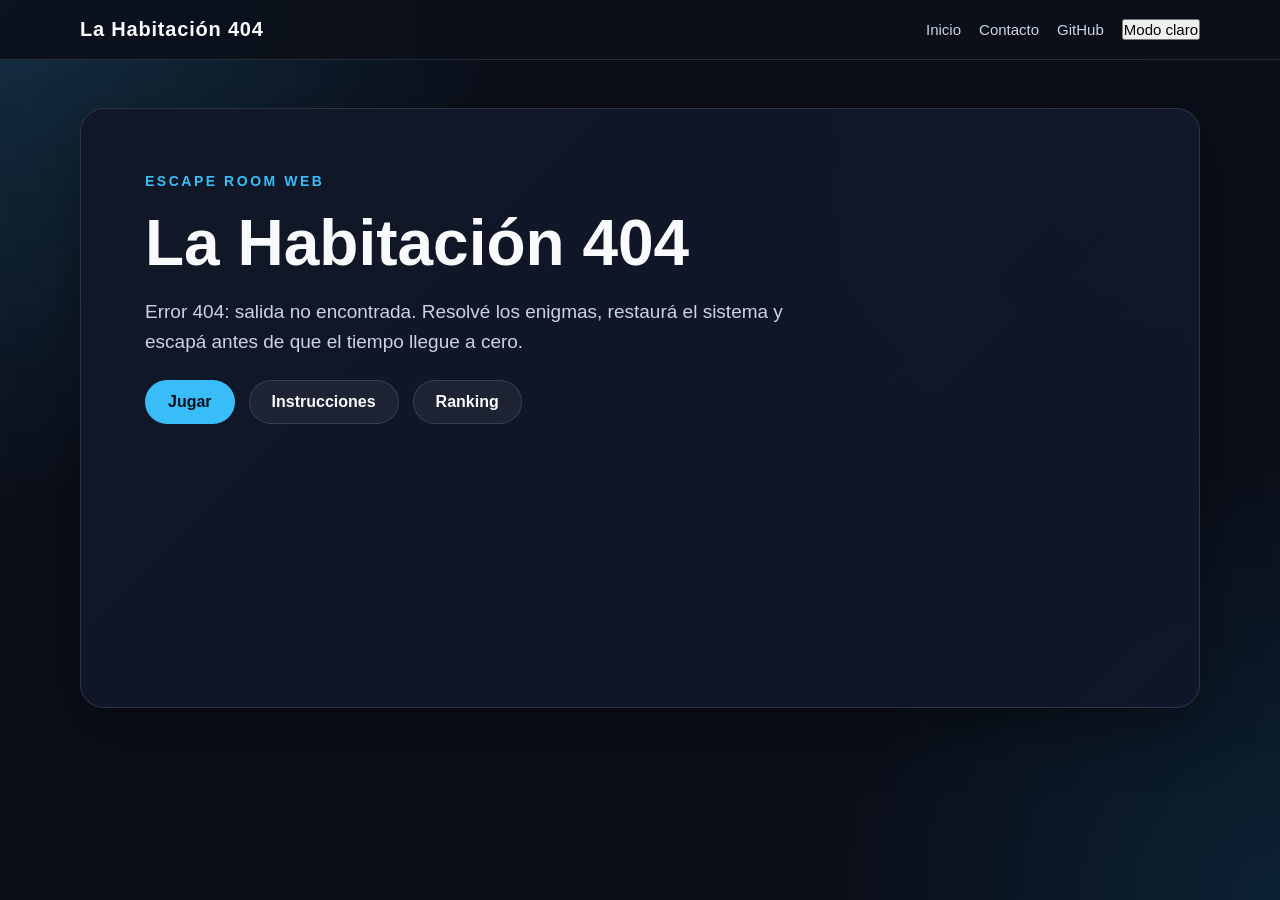
==== index.html @ 29cb1e01 "Agrego sonidos que se generaron con JavaScript" ====
<!DOCTYPE html>
<html lang="es">
<head>
    <meta charset="UTF-8">
    <meta name="viewport" content="width=device-width, initial-scale=1.0">
    <title>La Habitación 404</title>

    <link rel="stylesheet" href="css/reset.css">
    <link rel="stylesheet" href="css/style.css">
    <link rel="stylesheet" href="css/game.css">
    <link rel="stylesheet" href="css/modals.css">
    <link rel="stylesheet" href="css/responsive.css">

</head>
<body>

    <header class="encabezado-principal">
        <nav class="navegacion-principal">
            <a href="index.html" class="logo">La Habitación 404</a>

            <div class="enlaces-navegacion">
                <a href="index.html">Inicio</a>
                <a href="contacto.html">Contacto</a>
                <a href="#" target="_blank">GitHub</a>
                <button id="boton-tema" class="boton-tema">Modo claro</button>
            </div>
        </nav>
    </header>


    <main class="contenido-principal">
        <section id="pantalla-inicio" class="pantalla pantalla-activa">
            <div class="contenedor-inicio">
                <p class="etiqueta-juego">Escape Room Web</p>
                <h1>La Habitación 404</h1>
                <p class="texto-introduccion">
                    Error 404: salida no encontrada. Resolvé los enigmas, restaurá el sistema y escapá antes de que el tiempo llegue a cero.
                </p>

                <div class="acciones-inicio">
                    <button id="boton-jugar" class="boton boton-principal">Jugar</button>
                    <button id="boton-instrucciones" class="boton boton-secundario">Instrucciones</button>
                    <button id="boton-ranking" class="boton boton-secundario">Ranking</button>
                </div>
            </div>
        </section>


        <section id="pantalla-juego" class="pantalla">
            <div class="barra-juego">
                <p>Jugador: <span id="nombre-jugador">-</span></p>
                <p>Tiempo: <span id="tiempo-juego">10:00</span></p>
                <p>Vidas: <span id="vidas-juego">3</span></p>
                <p>Progreso: <span id="progreso-juego">0/4</span></p>
            </div>

            <div class="escena-juego">
                <button id="objeto-computadora" class="objeto-juego">Computadora</button>
                <button id="objeto-caja" class="objeto-juego">Caja fuerte</button>
                <button id="objeto-panel" class="objeto-juego">Panel eléctrico</button>
                <button id="objeto-puerta" class="objeto-juego">Puerta</button>
            </div>


            <div class="panel-inferior">
                <div>
                    <h2>Inventario</h2>
                    <ul id="lista-inventario" class="lista-inventario"></ul>
                </div>

                <div class="acciones-juego">
                    <button id="boton-pausa" class="boton boton-secundario">Pausa</button>
                    <button id="boton-reiniciar" class="boton boton-secundario">Reiniciar</button>

                </div>
            </div>
        </section>
    </main>



    <div id="modal-general" class="modal">
        <div class="contenido-modal">
            <button id="boton-cerrar-modal" class="boton-cerrar">×</button>
            <h2 id="titulo-modal">Título</h2>
            <div id="cuerpo-modal"></div>

        </div>
    </div>


<script src="js/validations.js"></script>
<script src="js/storage.js"></script>
<script src="js/ui.js"></script>
<script src="js/timer.js"></script>
<script src="js/puzzles.js"></script>
<script src="js/sounds.js"></script>
<script src="js/game.js"></script>
<script src="js/main.js"></script>

</body>
</html>
---- css/style.css ----
:root {
    --color-fondo: #0b0f1a;
    --color-panel: #111827;
    --color-panel-secundario: #1f2937;
    --color-texto: #f8fafc;
    --color-texto-suave: #cbd5e1;
    --color-principal: #38bdf8;
    --color-principal-oscuro: #0284c7;
    --color-peligro: #ef4444;
    --color-exito: #22c55e;
    --color-advertencia: #facc15;
    --color-borde: rgba(255,255,255,0.12);
    --sombra-panel: 0 20px 60px rgba(0,0,0,0.35);
    --radio-grande: 24px;
    --radio-medio: 14px;
}

body {
    min-height: 100vh;
    background:
        radial-gradient(circle at top left, rgba(56, 189, 248, 0.18), transparent 32%),
        radial-gradient(circle at bottom right, rgba(14, 165, 233, 0.12), transparent 28%),
        var(--color-fondo);
    color: var(--color-texto);
    font-family: Arial, Helvetica, sans-serif;
}

.encabezado-principal {
    width: 100%;
    border-bottom: 1px solid var(--color-borde);
    background-color: rgba(11,15,26,0.88);

}

.navegacion-principal {
    display: flex;
    align-items: center;
    justify-content: space-between;
    gap: 24px;
    width: min(1120px, 92%);
    margin: 0 auto;
    padding: 18px 0;
}

.logo {
    color: var(--color-texto);
    font-size: 20px;
    font-weight: 700;
    letter-spacing: 0.04em;
}

.enlaces-navegacion {
    display: flex;
    align-items: center;
    gap: 18px;
    color: var(--color-texto-suave);
    font-size: 15px;
}

.enlaces-navegacion a {
    transition: color 0.2s ease;
}

.enlaces-navegacion a:hover {
    color: var(--color-principal);
}

.contenido-principal {
    width: min(1120px, 92%);
    margin: 0 auto;
    padding: 48px 0;
}

.pantalla {
    display: none;
}

.pantalla-activa {
    display: flex;
}

.contenedor-inicio,
.contenedor-contacto {
    display: flex;
    flex-direction: column;
    align-items: flex-start;
    gap: 22px;
    width: 100%;
    min-height: 600px;
    padding: 64px;
    border: 1px solid var(--color-borde);
    border-radius: var(--radio-grande);
    background: 
        linear-gradient(135deg, rgba(17,24,39,0.98), rgba(15,23,42,0.9)),
        radial-gradient(circle at top right, rgba(56, 189, 248, 0.18), transparent 40%);
    box-shadow: var(--sombra-panel);
    
}

.etiqueta-juego {
    color: var(--color-principal);
    font-size: 14px;
    font-weight: 700;
    letter-spacing: 0.18em;
    text-transform: uppercase;
}

h1 {
    max-width: 780px;
    font-size: 64px;
    line-height: 1;
    
}

h2 {
    color: var(--color-principal);
}

.texto-introduccion {
    max-width: 680px;
    color: var(--color-texto-suave);
    font-size: 19px;
    line-height: 1.6;
}

.acciones-inicio,
.acciones-juego {
    display: flex;
    flex-wrap: wrap;
    gap: 14px;
}

.boton {
    min-height: 44px;
    padding: 12px 22px;
    border: 1px solid transparent;
    border-radius: 999px;
    font-weight: 700;
    transition: transform 0.2s ease, background-color 0.2s ease, border-color 0.2s ease;
}

.boton:hover {
    transform: translateY(-2px);
}

.boton-principal {
    background-color: var(--color-principal);
    color: #06111f;
}

.boton-principal:hover {
    background-color: #7dd3fc;
}

.boton-secundario {
    border-color: var(--color-borde);
    background-color: rgba(255,255,255,0.06);
    color: var(--color-texto);
}

.boton-secundario:hover {
    border-color: var(--color-principal);
    background-color: rgba(56,189, 248, 0.12);
}

.seccion-contacto {
    display: flex;
}

.formulario-contacto{
    display: flex;
    flex-direction: column;
    gap: 18px;
    width: min(600px, 100%);
}

.grupo-formulario {
    display: flex;
    flex-direction: column;
    gap: 8px;
}

.grupo-formulario label {
    color: var(--color-texto-suave);
    font-weight: 700;
}

.grupo-formulario input,
.grupo-formulario textarea {
    width: 100%;
    border: 1px solid var(--color-borde);
    border-radius: var(--radio-medio);
    background-color: rgba(255,255,255,0.06);
    color: var(--color-texto);
    padding: 13px 14px;
    outline: none;
}

.grupo-formulario textarea {
    min-height: 140px;
    resize: vertical;
}

.grupo-formulario input:focus,
.grupo-formulario textarea:focus {
    border-color: var(--color-principal);
}

.mensaje-error {
    min-height: 18px;
    color: var(--color-peligro);
    font-size: 14px;
    margin-top: 8px;
}


.mensaje-exito-contacto {
    display: flex;
    flex-direction: column;
    gap: 12px;
    padding: 16px;
    border: 1px solid var(--color-exito);
    border-radius: var(--radio-medio);
    background-color: rgba(34, 197, 94, 0.12);
    color: var(--color-texto);
    line-height: 1.5;
}

.acciones-contacto {
    display: flex;
    flex-wrap: wrap;
    gap: 12px;
}


.boton.tema {
    border: 1px solid var(--color-borde);
    border-radius: 999px;
    background-color: rgba(255,255,255, 0.06);
    color: var(--color-texto);
    padding: 8px 14px;
    font-weight: 700;
    transition: background-color 0.2s ease, border-color 0.2s ease, transform 0.2s ease;
}

.boton-tema:hover {
    transform: translateY(-2px);
    border-color: var(--color-principal);
    background-color: rgba(56,189, 248, 0.12);
}

body.modo-claro {
    --color-fondo: #eaf2ff;
    --color-panel: #ffffff;
    --color-panel-secundario: #dbeafe;
    --color-texto: #0f172a;
    --color-texto-suave: #475569;
    --color-borde: rgba(15,23,42, 0.16);
    --sombra-panel: 0 20px 60px rgba(15,23,42, 0.12);

    background: 
        radial-gradient(circle at top left, rgba(56,189,248, 0.22), transparent 32%),
        radial-gradient(circle at bottom right, rgba(14,165,233, 0.16), transparent 28%),
        var(--color-fondo);
}

body.modo-claro .encabezado-principal {
    background-color: rgba(255,255,255, 0.86);
}

body.modo-claro .contenedor-inicio,
body.modo-claro .contenedor-contacto,
body.modo-claro .barra-juego,
body.modo-claro .panel-inferior,
body.modo-claro .contenido-modal {
    background: 
         linear-gradient(135deg, rgba(255, 255, 255, 0.98), rgba(239, 246, 255, 0.92));
}

body.modo-claro .escena-juego {
    background:
        radial-gradient(circle at center, rgba(56, 189, 248, 0.18), transparent 34%),
        linear-gradient(135deg, rgba(239, 246, 255, 0.98), rgba(219, 234, 254, 0.98));
}

body.modo-claro .boton-secundario,
body.modo-claro .boton.tema,
body.modo-claro .objeto-juego,
body.modo-claro .lista-inventario li,
body.modo-claro .fila-ranking,
body.modo-claro .lista-instrucciones {
    background-color: rgba(15,23,42, 0.04);
}
---- css/game.css ----
#pantalla-juego {
    flex-direction: column;
    gap: 22px;
}

.barra-juego {
    display: flex;
    flex-wrap: wrap;
    justify-content: space-between;
    gap: 14px;
    padding: 18px 22px;
    border: 1px solid var(--color-borde);
    border-radius: var(--radio-medio);
    background-color: rgba(17,24,39, 0.92);
    box-shadow: var(--sombra-panel);
}

.barra-juego p {
    color: var(--color-principal);
}

.escena-juego {
    position: relative;
    display: flex;
    flex-wrap: wrap;
    align-items: center;
    justify-content: center;
    gap: 22px;
    min-height: 480px;
    padding: 36px;
    border: 1px solid var(--color-borde);
    border-radius: var(--radio-grande);
    background: 
        radial-gradient(circle at center, rgba(56,189,248, 0.16), transparent 34%),
        linear-gradient(135deg, rgba(15,23,42,0.98), rgba(2,6,23,0.98));
    box-shadow: var(--sombra-panel);
    overflow: hidden;

}


.escena-juego::before {
    content: "";
    position: absolute;
    inset: 24px;
    border: 1px solid rgba(56,189,248, 0.12);
    border-radius: 20px;
    pointer-events: none;
}

.escena-juego::after {
    content: "SECTOR 404";
    position: absolute;
    bottom: 20px;
    right: 26px;
    color: rgba(248,250,252, 0.08);
    font-size: 42px;
    font-weight: 700;
    letter-spacing: 0.12em;
    pointer-events: none;
}

.objeto-juego {
    position: relative;
    z-index: 1;
    display: flex;
    align-items: center;
    justify-content: center;
    width: 210px;
    min-height: 124px;
    border: 1px solid var(--color-borde);
    border-radius: var(--radio-medio);
    background: 
        linear-gradient(135deg, rgba(255,255,255, 0.08), rgba(255,255,255, 0.03));
    color: var(--color-texto);
    font-weight: 700;
    text-align: center;
    box-shadow: 0 12px 34px rgba(0,0,0, 0.24);
    transition: transform 0.2s ease, border-color 0.2s ease, box-shadow 0.2s ease, background-color 0.2s ease;

}


.objeto-juego:hover {
    transform: translateY(-5px);
    border-color: var(--color-principal);
    background-color: rgba(56,189,248, 0.08);
    box-shadow: 0 0 28px rgba(56,189,248, 0.24);
}

.objeto-juego:active {
    transform: translateY(-1px);
}

#objeto-computadora::before,
#objeto-caja::before,
#objeto-panel::before,
#objeto-puerta::before {
    display: block;
    margin-right: 10px;
    font-size: 24px;
}

#objeto-computadora::before {
    content: "💻";
}

#objeto-caja::before {
    content: "🔒";
}

#objeto-panel::before {
    content: "⚡";
}

#objeto-puerta::before {
    content: "🚪";
}

.panel-inferior {
    display: flex;
    justify-content: space-between;
    gap: 20px;
    padding: 22px;
    border: 1px solid var(--color-borde);
    border-radius: var(--radio-medio);
    background-color: rgba(17,24,39, 0.92);
    box-shadow: var(--sombra-panel);
}

.panel-inferior h2 {
    margin-bottom: 10px;
    font-size: 20px;
}

.lista-inventario {
    display: flex;
    flex-wrap: wrap;
    gap: 10px;
    color: var(--color-texto-suave);
}

.lista-inventario li {
    padding: 8px 12px;
    border: 1px solid var(--color-borde);
    border-radius: 999px;
    background-color: rgba(255,255,255, 0.96);
}

.acciones-juego {
    align-items: center;
    justify-content: flex-end;
}
---- css/modals.css ----
.modal {
    position: fixed;
    inset: 0;
    z-index: 20;
    display: none;
    align-items: center;
    justify-content: center;
    padding: 24px;
    background-color: rgba(2,6,23,0.78);
}

.modal-activo {
    display: flex;
}

.contenido-modal {
    position: relative;
    width: min(560px, 100%);
    max-height: 90vh;
    overflow-y: auto;
    padding: 34px;
    border: 1px solid var(--color-borde);
    border-radius: var(--radio-grande);
    background:
        linear-gradient(135deg, rgba(17,24,39,1), rgba(15,23,42,0.96));
    box-shadow: var(--sombra-panel);
}


.boton-cerrar {
    position: absolute;
    top: 16px;
    right: 18px;
    border: 0;
    background-color: transparent;
    color: var(--color-texto);
    font-size: 30px;
    line-height: 1;
}

.contenido-modal h2 {
    margin-bottom: 18px;
    padding-right: 32px;
    font-size: 28px;
}

.contenido-modal p {
    margin-bottom: 12px;
    color: var(--color-texto-suave);
    line-height: 1.5;
}

.contenido-modal strong {
    color: var(--color-texto);
}

.campo-modal {
    display: flex;
    flex-direction: column;
    gap: 8px;
    margin: 18px 0;
}

.campo-modal label {
    color: var(--color-texto-suave);
    font-weight: 700;
}

.campo-modal input {
    border: 1px solid var(--color-borde);
    border-radius: var(--radio-medio);
    background-color: rgba(255,255,255,0.06);
    color: var(--color-texto);
    padding: 13px 14px;
    outline: none;
}

.campo-modal input:focus {
    border-color: var(--color-principal);
}

.contenedor-interruptores {
    display: flex;
    flex-wrap: wrap;
    gap: 12px;
    margin: 22px 0;
}

.interruptor-panel {
    min-width: 90px;
    padding: 14px 18px;
    border: 1px solid var(--color-borde);
    border-radius: var(--radio-medio);
    background-color: rgba(255,255,255,0.06);
    color: var(--color-texto);
    font-weight: 700;
    transition: background-color 0.2s ease, border-color 0.2s ease, transform 0.2s ease;
}

.interruptor-panel:hover {
    transform: translateY(-2px);
    border-color: var(--color-principal);
}

.interruptor-activo {
    border-color: var(--color-exito);
    background-color: rgba(34.197,94, 0.2);
    color: var(--color-exito);
}

.tabla-ranking {
    display: flex;
    flex-direction: column;
    gap: 8px;
    margin: 18px 0;
}

.fila-ranking {
    display: flex;
    justify-content: space-between;
    gap: 12px;
    padding: 10px 12px;
    border: 1px solid var(--color-borde);
    border-radius: var(--radio-medio);
    background-color: rgba(255,255,255,0.05);
}

.encabezado-ranking {
    color: var(--color-principal);
    font-weight: 700;
}

.lista-instrucciones {
    display: flex;
    flex-direction: column;
    gap: 4px;
    margin: 16px 0;
    padding: 16px;
    border: 1px solid var(--color-borde);
    border-radius: var(--radio-medio);
    background-color: rgba(255,255,255, 0.05);
}
---- css/responsive.css ----
@media (max-width: 900px) {
    h1 {
        font-size: 52px;
    }

    .contenedor-inicio,
    .contenedor-contacto {
        padding: 46px;
    }

    .objeto-juego {
        width: 46%;
    }
}

@media (max-width: 768px) {
    .navegacion-principal {
        flex-direction: column;
        align-items: flex-start;
    }

    .enlaces-navegacion {
        flex-wrap: wrap;
    }

    .contenido-principal {
        padding: 28px 0;
    }

    .contenedor-inicio,
    .contenedor-contacto {
        min-height: auto;
        padding: 34px 24px;
    }

    h1 {
        font-size: 42px;
    }

    .texto-introduccion {
        font-size: 17px;
    }

    .barra-juego,
    .panel-inferior {
        flex-direction: column;
    }

    .escenas-juego {
        min-height: auto;
        padding: 24px;
    }

    .escenas-juego::after {
        display: none;
    }

    .objeto-juego {
        width: 100%;
    }

    .acciones-juego {
        justify-content: flex-start;
        width: 100%;
    }

    .acciones-juego .boton {
        width: 100%;
    }

    .fila-ranking {
        flex-direction: column;
    }
}

@media (max-width: 480px) {
    .contenido-principal {
        width: min(100% - 28px, 1120px);
    }

    h1 {
        font-size: 34px;
    }

    .logo {
        font-size: 18px;
    }

    .acciones-inicio {
        width: 100%;
    }

    .acciones-inicio .boton {
        width: 100%;
    }

    .contenido-modal {
        padding: 28px 22px;
    }

    .contenido-interruptores {
        flex-direction: column;
    }

    .interruptor-panel {
        width: 100%;
    }
}
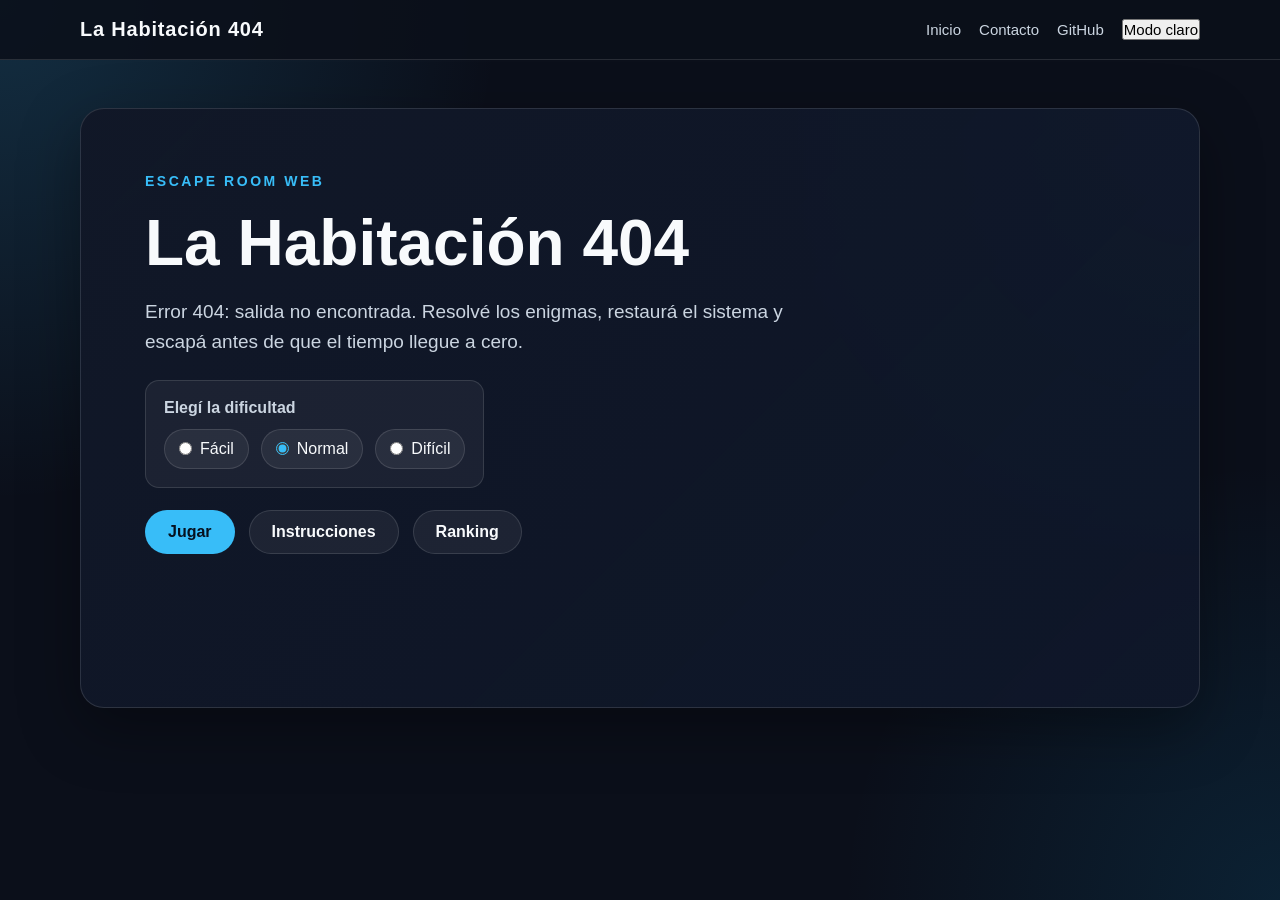
==== commit ed8acac9: "Agrego selector de dificultad" ====
--- a/index.html
+++ b/index.html
@@ -36,6 +36,27 @@
                 <p class="texto-introduccion">
                     Error 404: salida no encontrada. Resolvé los enigmas, restaurá el sistema y escapá antes de que el tiempo llegue a cero.
                 </p>
+
+                <div class="selector-dificultad">
+                    <p>Elegí la dificultad</p>
+
+                    <div class="opciones-dificultad">
+                        <label>
+                            <input type="radio" name="dificultad" value="facil">
+                            Fácil
+                        </label>
+
+                        <label>
+                            <input type="radio" name="dificultad" id="normal" checked>
+                            Normal
+                        </label>
+
+                        <label>
+                            <input type="radio" name="dificultad" value="dificil">
+                            Difícil
+                        </label>
+                    </div>
+                </div>
 
                 <div class="acciones-inicio">
                     <button id="boton-jugar" class="boton boton-principal">Jugar</button>
--- a/css/style.css
+++ b/css/style.css
@@ -291,3 +291,41 @@
 body.modo-claro .lista-instrucciones {
     background-color: rgba(15,23,42, 0.04);
 }
+
+
+.selector-dificultad {
+    display: flex;
+    flex-direction: column;
+    gap: 12px;
+    padding: 18px;
+    border: 1px solid var(--color-borde);
+    border-radius: var(--radio-medio);
+    background-color: rgba(255,255,255,0.05);
+}
+
+.selector-dificultad p {
+    color: var(--color-texto-suave);
+    font-weight: 700;
+}
+
+.opciones-dificultad {
+    display: flex;
+    flex-wrap: wrap;
+    gap: 12px;
+}
+
+.opciones-dificultad label {
+    display: flex;
+    align-items: center;
+    gap: 8px;
+    padding: 10px 14px;
+    border: 1px solid var(--color-borde);
+    border-radius: 999px;
+    color: var(--color-texto);
+    background-color: rgba(255,255,255,0.06);
+    cursor: pointer;
+}
+
+.opciones-dificultad input {
+    accent-color: var(--color-principal);
+}
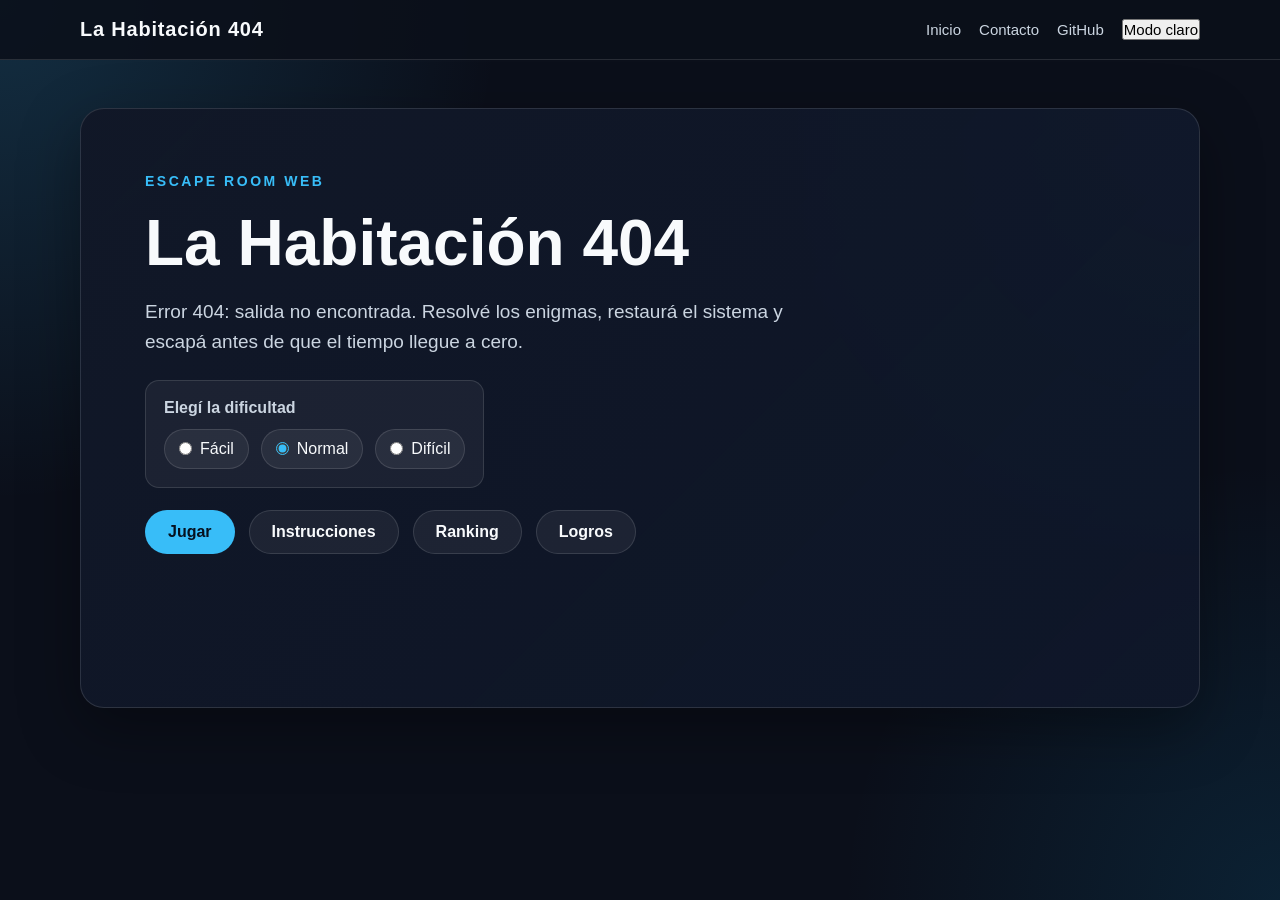
==== commit 5915efe4: "Agrego sistema de logros" ====
--- a/index.html
+++ b/index.html
@@ -62,6 +62,7 @@
                     <button id="boton-jugar" class="boton boton-principal">Jugar</button>
                     <button id="boton-instrucciones" class="boton boton-secundario">Instrucciones</button>
                     <button id="boton-ranking" class="boton boton-secundario">Ranking</button>
+                    <button id="boton-logros" class="boton boton-secundario">Logros</button>
                 </div>
             </div>
         </section>
--- a/css/modals.css
+++ b/css/modals.css
@@ -139,4 +139,37 @@
     border: 1px solid var(--color-borde);
     border-radius: var(--radio-medio);
     background-color: rgba(255,255,255, 0.05);
+}
+
+
+.item-logro {
+    display: flex;
+    gap: 14px;
+    align-items: flex-start;
+    margin-bottom: 12px;
+    padding: 14px;
+    border: 1px solid var(--color-borde);
+    border-radius: var(--radio-medio);
+    background-color: rgba(255,255,255, 0.05);
+}
+
+.item-logro h3 {
+    margin-bottom: 4px;
+    color: var(--color-texto);
+    font-size: 18px;
+}
+
+.estado-logro {
+    display: flex;
+    align-items: center;
+    justify-content: center;
+    min-width: 34px;
+    height: 34px;
+    border-radius: 50%;
+    font-weight: 700;
+}
+
+.logro-bloqueado {
+    background-color: rgba(255,255,255, 0.08);
+    color: var(--color-texto-suave);
 }
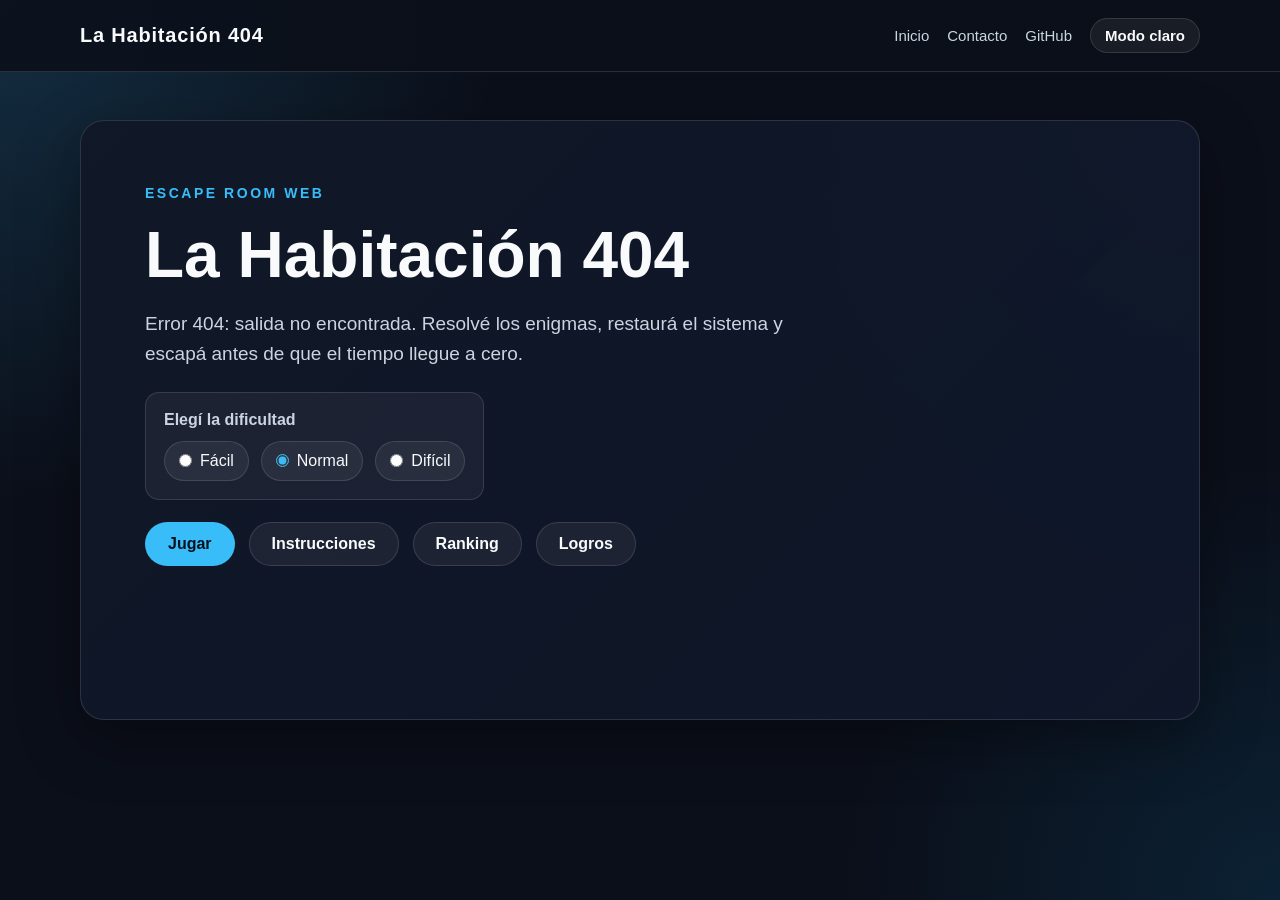
==== commit afb6e4f9: "Corrección errores y detalles de funciones y estilos" ====
--- a/index.html
+++ b/index.html
@@ -47,7 +47,7 @@
                         </label>
 
                         <label>
-                            <input type="radio" name="dificultad" id="normal" checked>
+                            <input type="radio" name="dificultad" value="normal" checked>
                             Normal
                         </label>
 
--- a/css/style.css
+++ b/css/style.css
@@ -233,7 +233,7 @@
 }
 
 
-.boton.tema {
+.boton-tema {
     border: 1px solid var(--color-borde);
     border-radius: 999px;
     background-color: rgba(255,255,255, 0.06);
--- a/css/game.css
+++ b/css/game.css
@@ -144,7 +144,7 @@
     padding: 8px 12px;
     border: 1px solid var(--color-borde);
     border-radius: 999px;
-    background-color: rgba(255,255,255, 0.96);
+    background-color: rgba(255,255,255, 0.06);
 }
 
 .acciones-juego {
--- a/css/modals.css
+++ b/css/modals.css
@@ -104,7 +104,7 @@
 
 .interruptor-activo {
     border-color: var(--color-exito);
-    background-color: rgba(34.197,94, 0.2);
+    background-color: rgba(34,197,94, 0.2);
     color: var(--color-exito);
 }
 
@@ -172,4 +172,9 @@
 .logro-bloqueado {
     background-color: rgba(255,255,255, 0.08);
     color: var(--color-texto-suave);
+}
+
+.logro-desbloqueado {
+    background-color: rgba(34,197,94, 0.18);
+    color: var(--color-exito);
 }
--- a/css/responsive.css
+++ b/css/responsive.css
@@ -46,12 +46,12 @@
         flex-direction: column;
     }
 
-    .escenas-juego {
+    .escena-juego {
         min-height: auto;
         padding: 24px;
     }
 
-    .escenas-juego::after {
+    .escena-juego::after {
         display: none;
     }
 
@@ -98,7 +98,7 @@
         padding: 28px 22px;
     }
 
-    .contenido-interruptores {
+    .contenedor-interruptores {
         flex-direction: column;
     }
 
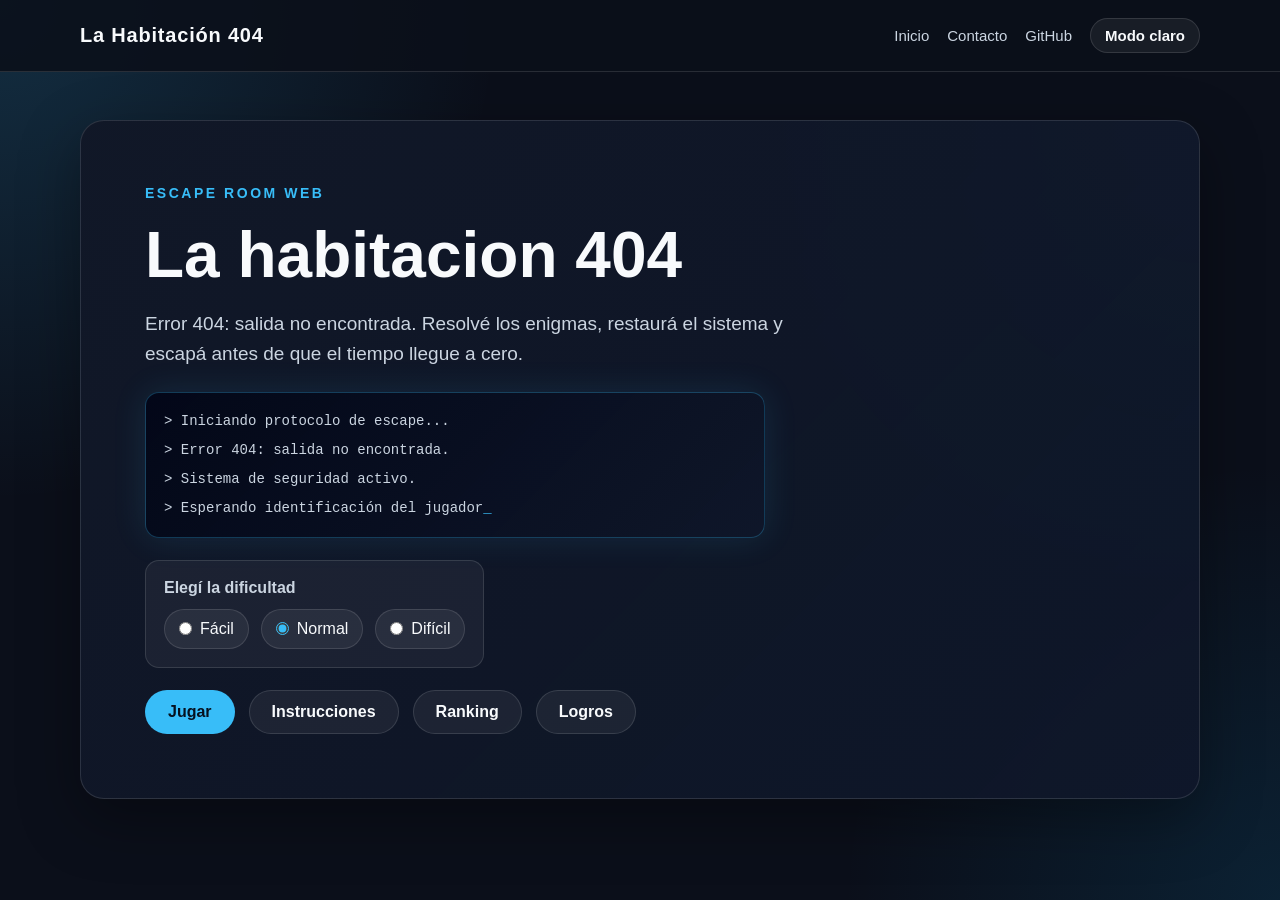
==== commit a9bdfe14: "Mejorar pantalla inicio" ====
--- a/index.html
+++ b/index.html
@@ -21,7 +21,7 @@
             <div class="enlaces-navegacion">
                 <a href="index.html">Inicio</a>
                 <a href="contacto.html">Contacto</a>
-                <a href="#" target="_blank">GitHub</a>
+                <a href="https://github.com/PerazzoCamila2am/habitacion-404" target="_blank">GitHub</a>
                 <button id="boton-tema" class="boton-tema">Modo claro</button>
             </div>
         </nav>
@@ -32,10 +32,26 @@
         <section id="pantalla-inicio" class="pantalla pantalla-activa">
             <div class="contenedor-inicio">
                 <p class="etiqueta-juego">Escape Room Web</p>
-                <h1>La Habitación 404</h1>
+                <h1 class="titulo-glitch">La habitacion 404</h1>
                 <p class="texto-introduccion">
                     Error 404: salida no encontrada. Resolvé los enigmas, restaurá el sistema y escapá antes de que el tiempo llegue a cero.
                 </p>
+
+                <div class="terminal-inicio">
+                    <div class="barra-terminal">
+                        <span></span>
+                        <span></span>
+                        <span></span>
+                    </div>
+
+                    <div class="contenido-terminal">
+                        <p>&gt; Iniciando protocolo de escape...</p>
+                        <p>&gt; Error 404: salida no encontrada.</p>
+                        <p>&gt; Sistema de seguridad activo.</p>
+                        <p>&gt; Esperando identificación del jugador<span class="cursor-terminal">_</span></p>
+                    </div>
+                    <div class="linea-escaneo"></div>
+                </div>
 
                 <div class="selector-dificultad">
                     <p>Elegí la dificultad</p>
@@ -81,21 +97,32 @@
                 <button id="objeto-caja" class="objeto-juego">Caja fuerte</button>
                 <button id="objeto-panel" class="objeto-juego">Panel eléctrico</button>
                 <button id="objeto-puerta" class="objeto-juego">Puerta</button>
+
             </div>
 
 
-            <div class="panel-inferior">
-                <div>
-                    <h2>Inventario</h2>
-                    <ul id="lista-inventario" class="lista-inventario"></ul>
-                </div>
+     <div class="panel-inferior">
+      <div class="bloque-inventario">
+        <h2>Inventario</h2>
+        <ul id="lista-inventario" class="lista-inventario"></ul>
+    </div>
 
-                <div class="acciones-juego">
-                    <button id="boton-pausa" class="boton boton-secundario">Pausa</button>
-                    <button id="boton-reiniciar" class="boton boton-secundario">Reiniciar</button>
+    <div class="avatar-lateral" id="avatar-sistema">
+        <div class="avatar-imagen">
+            <img src="assets/images/avatar-404.png" alt="Avatar del sistema 404">
+        </div>
 
-                </div>
-            </div>
+        <div class="avatar-mensaje">
+            <strong>Sistema 404</strong>
+            <p id="mensaje-avatar">Explorá la sala y resolvé los enigmas.</p>
+        </div>
+    </div>
+
+    <div class="acciones-juego">
+        <button id="boton-pausa" class="boton boton-secundario">Pausa</button>
+        <button id="boton-reiniciar" class="boton boton-secundario">Reiniciar</button>
+    </div>
+</div>
         </section>
     </main>
 
--- a/css/style.css
+++ b/css/style.css
@@ -328,4 +328,188 @@
 
 .opciones-dificultad input {
     accent-color: var(--color-principal);
+}
+
+
+body.modo-claro .avatar-lateral {
+    background-color: rgba(255, 255, 255, 0.9);
+    border-color: var(--color-borde);
+    box-shadow: 0 12px 34px rgba(15, 23, 42, 0.12);
+}
+
+body.modo-claro .avatar-mensaje p {
+    color: var(--color-texto-suave);
+}
+
+body.modo-claro .avatar-mensaje strong {
+    color: var(--color-principal);
+}
+
+body.modo-claro .avatar-imagen {
+    background-color: rgba(56, 189, 248, 0.12);
+}
+
+body.modo-claro .avatar-lateral.avatar-alerta {
+    border-color: var(--color-peligro);
+    box-shadow: 0 0 22px rgba(239, 68, 68, 0.18);
+}
+
+body.modo-claro .avatar-lateral.avatar-exito {
+    border-color: var(--color-exito);
+    box-shadow: 0 0 22px rgba(34, 197, 94, 0.18);
+}
+
+body.modo-claro .avatar-lateral.avatar-pista {
+    border-color: var(--color-advertencia);
+    box-shadow: 0 0 22px rgba(250, 204, 21, 0.18);
+}
+
+body.modo-claro .terminal-inicio {
+    background:
+        linear-gradient(135deg, rgba(255, 255, 255, 0.96), rgba(239, 246, 255, 0.9));
+    box-shadow: 0 0 34px rgba(14, 165, 233, 0.14);
+}
+
+body.modo-claro .contenido-terminal {
+    color: var(--color-texto-suave);
+}
+
+.terminal-inicio {
+    position: relative;
+    width: min(620px, 100%);
+    border: 1px solid rgba(56,189,248, 0.28);
+    border-radius: var(--radio-medio);
+    background: 
+    linear-gradient(135deg, rgba(2,6,23, 0.92), rgba(15,23,42, 0.84));
+    box-shadow: 0 0 34px rgba(56,189,248, 0.12);
+    overflow: hidden;
+}
+
+.barra-terminal span {
+    width: 10px;
+    height: 10px;
+    border-radius: 50%;
+}
+
+.barra-terminal span:nth-child(1) {
+    background-color: var(--color-peligro);
+}
+
+.barra-terminal span:nth-child(2) {
+    background-color: var(--color-advertencia);
+}
+
+.barra-terminal span:nth-child(3) {
+    background-color: var(--color-exito);
+}
+
+.contenido-terminal {
+    display: flex;
+    flex-direction: column;
+    gap: 8px;
+    padding: 18px;
+    color: var(--color-texto-suave);
+    font-family: 'Courier New', monospace;
+    font-size: 14px;
+    line-height: 1.5;
+}
+
+.contenido-terminal p:nth-child(1) {
+    animation-delay: 0.2s;
+}
+
+.contenido-terminal p:nth-child(2) {
+    animation-delay: 0.7s;
+}
+
+.contenido-terminal p:nth-child(3) {
+    animation-delay: 1.2s;
+}
+
+.contenido-terminal p:nth-child(4) {
+    animation-delay: 1.7s;
+}
+
+.cursor-terminal {
+    color: var(--color-principal);
+    animation: parpadeo-cursor 0.8s infinite;
+}
+
+.inea-escaneo {
+    position: absolute;
+    left: 0;
+    top: -40%;
+    width: 100%;
+    height: 40%;
+    background: linear-gradient(
+        to bottom,
+        transparent,
+        rgba(56,189,248, 0.12),
+        transparent
+    );
+    animation: escanear-terminal 4s linear infinite;
+    pointer-events: none;
+}
+
+@keyframes aparecer-linea {
+    from {
+        transform: translateX(-8px);
+        opacity: 0;
+    }
+
+    to {
+        transform: translateX(0);
+        opacity: 1;
+    }
+}
+
+@keyframes parpadeo-cursor {
+    0%, 45% {
+        opacity: 1;
+    }
+
+    46%, 100% {
+        opacity: 0;
+    }
+}
+
+@keyframes escanear-terminal {
+    0% {
+        top: -40%;
+    }
+
+    100% {
+        top: 100%;
+    }
+}
+
+.titlo-glitch {
+    position: relative;
+    text-shadow: 
+    0 0 18px rgba(56,189,248,0.28),
+    0 0 36px rgba(56,189,248,0.12);
+    animation: glitch-suave 3.8s infinite;
+}
+
+@keyframes glitch-suave {
+    0%, 92%, 100% {
+        transform: translateX(0);
+    }
+
+    93% {
+        transform: translateX(-2px);
+    }
+
+    94% {
+        transform: translateX(2px);
+    }
+
+    95% {
+        transform: translateX(-1px);
+    }
+
+    96% {
+        transform: translateX(1px);
+    }
+
 }
--- a/css/game.css
+++ b/css/game.css
@@ -26,37 +26,45 @@
     align-items: center;
     justify-content: center;
     gap: 22px;
-    min-height: 480px;
-    padding: 36px;
+    min-height: 540px;
+    padding: 34px;
     border: 1px solid var(--color-borde);
     border-radius: var(--radio-grande);
-    background: 
-        radial-gradient(circle at center, rgba(56,189,248, 0.16), transparent 34%),
-        linear-gradient(135deg, rgba(15,23,42,0.98), rgba(2,6,23,0.98));
+     background:
+        linear-gradient(90deg, rgba(255, 255, 255, 0.035) 1px, transparent 1px),
+        linear-gradient(rgba(255, 255, 255, 0.035) 1px, transparent 1px),
+        radial-gradient(circle at 22% 18%, rgba(56, 189, 248, 0.18), transparent 28%),
+        radial-gradient(circle at 80% 76%, rgba(34, 197, 94, 0.12), transparent 26%),
+        linear-gradient(135deg, rgba(15, 23, 42, 0.98), rgba(2, 6, 23, 0.98));
+    background-size:
+        48px 48px,
+        48px 48px,
+        auto,
+        auto,
+        auto;
     box-shadow: var(--sombra-panel);
     overflow: hidden;
-
 }
 
 
 .escena-juego::before {
     content: "";
     position: absolute;
-    inset: 24px;
-    border: 1px solid rgba(56,189,248, 0.12);
-    border-radius: 20px;
+    inset: 28px;
+    border: 1px solid rgba(56,189,248, 0.14);
+    border-radius: 22px;
     pointer-events: none;
 }
 
 .escena-juego::after {
     content: "SECTOR 404";
     position: absolute;
-    bottom: 20px;
-    right: 26px;
+    bottom: 34px;
+    right: 36px;
     color: rgba(248,250,252, 0.08);
-    font-size: 42px;
+    font-size: 44px;
     font-weight: 700;
-    letter-spacing: 0.12em;
+    letter-spacing: 0.14em;
     pointer-events: none;
 }
 
@@ -64,41 +72,66 @@
     position: relative;
     z-index: 1;
     display: flex;
-    align-items: center;
+    align-items: flex-end;
     justify-content: center;
-    width: 210px;
-    min-height: 124px;
+    width: 220px;
+    min-height: 140px;
+    padding: 18px;
+    padding-bottom: 42px;
     border: 1px solid var(--color-borde);
     border-radius: var(--radio-medio);
     background: 
-        linear-gradient(135deg, rgba(255,255,255, 0.08), rgba(255,255,255, 0.03));
+        linear-gradient(135deg, rgba(255,255,255, 0.09), rgba(255,255,255, 0.03));
     color: var(--color-texto);
     font-weight: 700;
     text-align: center;
-    box-shadow: 0 12px 34px rgba(0,0,0, 0.24);
+    box-shadow: 0 18px 38px rgba(0,0,0, 0.32);
     transition: transform 0.2s ease, border-color 0.2s ease, box-shadow 0.2s ease, background-color 0.2s ease;
-
 }
 
 
 .objeto-juego:hover {
-    transform: translateY(-5px);
+    transform: translateY(-6px) scale(1.02);
     border-color: var(--color-principal);
-    background-color: rgba(56,189,248, 0.08);
-    box-shadow: 0 0 28px rgba(56,189,248, 0.24);
+    background-color: rgba(56, 189, 248, 0.08);
+    box-shadow: 0 0 30px rgba(56, 189, 248, 0.25);
 }
 
 .objeto-juego:active {
-    transform: translateY(-1px);
+    transform: translateY(-2px) scale(1);
+}
+
+#objeto-computadora {
+    align-self: flex-start;
+    border-color: rgba(56,189,248, 0.35);
+}
+
+#objeto-caja {
+    align-self: flex-end;
+    border-color: rgba(148,163,184, 0.35);
+}
+
+#objeto-panel {
+    align-self: flex-start;
+    border-color: rgba(250,204,21,0.38);
+}
+
+#objeto-puerta {
+    align-self: flex-end;
+    min-height: 210px;
+    border-color: rgba(34,197,94, 0.35);
 }
 
 #objeto-computadora::before,
 #objeto-caja::before,
 #objeto-panel::before,
 #objeto-puerta::before {
+    position: absolute;
+    top: 22px;
+    left: 50%;
+    transform: translateX(-50%);
     display: block;
-    margin-right: 10px;
-    font-size: 24px;
+    font-size: 38px;
 }
 
 #objeto-computadora::before {
@@ -106,7 +139,7 @@
 }
 
 #objeto-caja::before {
-    content: "🔒";
+    content: "🔐";
 }
 
 #objeto-panel::before {
@@ -115,10 +148,32 @@
 
 #objeto-puerta::before {
     content: "🚪";
-}
+    font-size: 54px;
+}
+
+.objeto-juego::after {
+    content: "Click para explorar";
+    position: absolute;
+    bottom: 14px;
+    left: 50%;
+    transform: translateX(-50%);
+    width: max-content;
+    max-width: 90%;
+    color: var(--color-principal);
+    font-size: 11px;
+    font-weight: 400;
+    opacity: 0;
+    transition: opacity 0.2s ease;
+}
+
+.objeto-juego:hover::after {
+    opacity: 1;
+}
+
 
 .panel-inferior {
     display: flex;
+    align-items: center;
     justify-content: space-between;
     gap: 20px;
     padding: 22px;
@@ -128,6 +183,13 @@
     box-shadow: var(--sombra-panel);
 }
 
+.bloque-inventario {
+    flex: 1;
+    min-width: 180px;
+}
+
+
+
 .panel-inferior h2 {
     margin-bottom: 10px;
     font-size: 20px;
@@ -148,6 +210,84 @@
 }
 
 .acciones-juego {
+    flex: 1;
+    justify-content: flex-end;
+}
+
+.avatar-lateral {
+    display: flex;
     align-items: center;
-    justify-content: flex-end;
+    gap: 12px;
+    flex: 1.2;
+    width: min(330px, 100%);
+    padding: 12px;
+    border: 1px solid var(--color-borde);
+    border-radius: var(--radio-medio);
+    background-color: rgba(15, 23, 42, 0.9);
+    box-shadow: 0 12px 34px rgba(0, 0, 0, 0.22);
+}
+
+.avatar-imagen {
+    flex: 0 0 auto;
+    width: 48px;
+    height: 48px;
+    border: 2px solid var(--color-principal);
+    border-radius: 50%;
+    background-color: rgba(56,189,248, 0.12);
+    overflow: hidden;
+}
+
+.avatar-imagen img {
+    width: 100%;
+    height: 100%;
+    object-fit: cover;
+    object-position: center 15%;
+}
+
+.avatar-mensaje {
+    display: flex;
+    flex-direction: column;
+    gap: 4px;
+}
+
+.avatar-mensaje strong {
+    color: var(--color-principal);
+    font-size: 14px;
+}
+
+.avatar-mensaje p {
+    color: var(--color-texto-suave);
+    font-size: 13px;
+    line-height: 1.35;
+}
+
+.avatar-lateral.avatar-alerta {
+    border-color: var(--color-peligro);
+    box-shadow: 0 0 22px rgba(239,68,68, 0.22);
+}
+
+.avatar-lateral.avatar-exito {
+    border-color: var(--color-exito);
+    box-shadow: 0 0 22px rgba(34, 197, 94, 0.22);
+}
+
+.avatar-lateral.avatar-pista {
+    border-color: var(--color-advertencia);
+    box-shadow: 0 0 22px rgba(250,204,21, 0.18);
+}
+
+.avatar-lateral.animar-avatar {
+    animation: pulso-avatar 0.35s ease;
+}
+
+@keyframes pulso-avatar {
+    0% {
+        transform: translateY(6px);
+        opacity: 0.65;
+    }
+
+    100% {
+        transform: translateY(0);
+        opacity: 1;
+    }
 }
--- a/css/responsive.css
+++ b/css/responsive.css
@@ -14,6 +14,17 @@
 }
 
 @media (max-width: 768px) {
+
+    .avatar-lateral {
+        width: 100%;
+    }
+
+    .bloque-inventario,
+    .avatar-lateral,
+    .acciones-juego {
+        flex: none;
+        width: 100%;
+    }
     .navegacion-principal {
         flex-direction: column;
         align-items: flex-start;
@@ -57,6 +68,11 @@
 
     .objeto-juego {
         width: 100%;
+        min-height: 120px;
+    }
+
+    #objeto-puerta {
+        min-height: 140px;
     }
 
     .acciones-juego {
